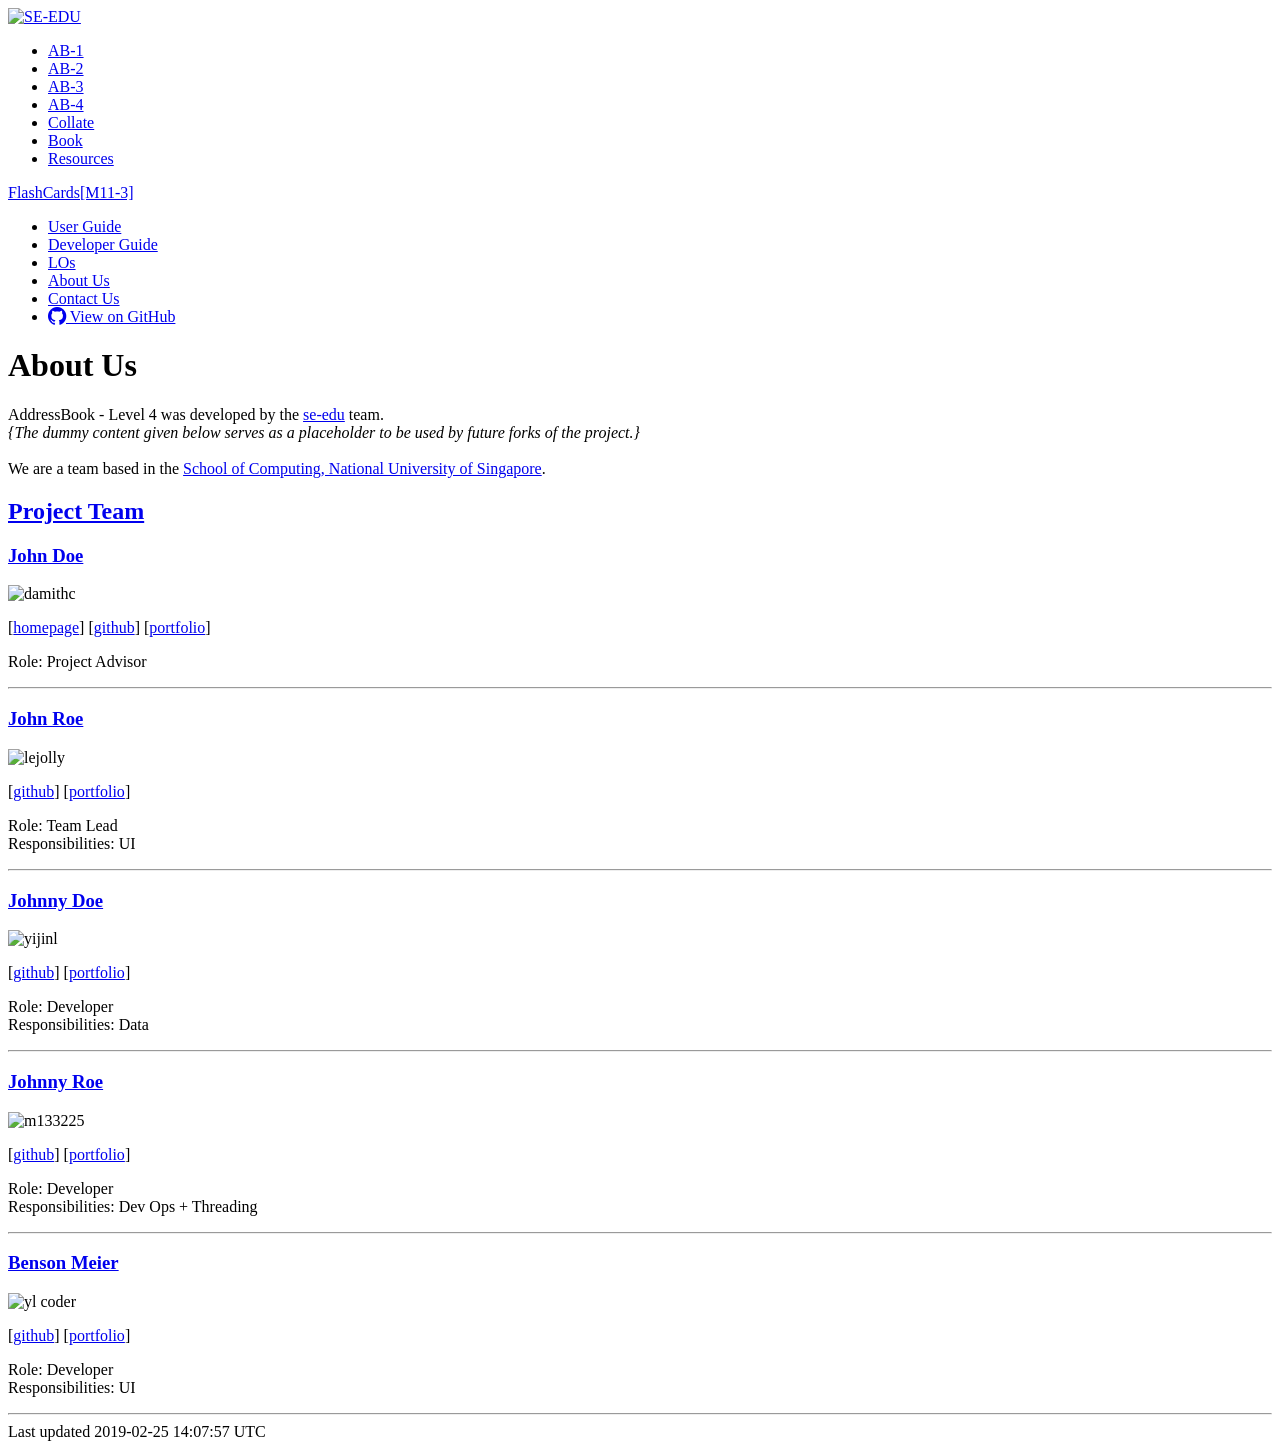
==== AboutUs.html @ 2ba3dc6c "Rebuild pages at f3b2365728d867f9c99bf2d13b0a5be630dcc479" ====
<!DOCTYPE html><html lang="en"><head><meta charset="UTF-8"><!--[if IE]><meta http-equiv="X-UA-Compatible" content="IE=edge"><![endif]--><meta name="viewport" content="width=device-width, initial-scale=1.0"><meta name="generator" content="Asciidoctor 1.5.6.1"><title>About Us</title><link rel="stylesheet" href="stylesheets/gh-pages.css">
<link rel="stylesheet" href="https://cdnjs.cloudflare.com/ajax/libs/font-awesome/4.5.0/css/font-awesome.min.css">
<link rel="stylesheet" href="stylesheets/coderay-asciidoctor.css"></head><body class="article"><div id="seedu-header"><nav class="navbar navbar-lg navbar-light bg-lighter"><div class="container"><a class="navbar-brand" href="https://se-edu.github.io/"><img src="images/SeEduLogo.png" alt="SE-EDU"></a><ul class="navbar-nav"><li class="nav-item"><a class="nav-link" href="https://se-edu.github.io/addressbook-level1">AB-1</a></li><li class="nav-item"><a class="nav-link" href="https://se-edu.github.io/addressbook-level2">AB-2</a></li><li class="nav-item"><a class="nav-link" href="https://se-edu.github.io/addressbook-level3">AB-3</a></li><li class="nav-item"><a class="nav-link active" href="index.html">AB-4</a></li><li class="nav-item"><a class="nav-link" href="https://se-edu.github.io/collate">Collate</a></li><li class="nav-item"><a class="nav-link" href="https://se-edu.github.io/se-book">Book</a></li><li class="nav-item"><a class="nav-link" href="https://se-edu.github.io/learningresources">Resources</a></li></ul></div></nav></div><div id="site-header"><nav class="navbar navbar-light bg-light"><div class="container"><a class="navbar-brand" href="index.html">FlashCards[M11-3]</a><ul class="navbar-nav"><li class="nav-item"><a class="nav-link" href="UserGuide.html">User Guide</a></li><li class="nav-item"><a class="nav-link" href="DeveloperGuide.html">Developer Guide</a></li><li class="nav-item"><a class="nav-link" href="LearningOutcomes.html">LOs</a></li><li class="nav-item"><a class="nav-link active" href="AboutUs.html">About Us</a></li><li class="nav-item"><a class="nav-link" href="ContactUs.html">Contact Us</a></li><li class="navitem"><a class="nav-link" href="https://github.com/cs2113-ay1819s2-m11-3/main"><span class="fa fa-github fa-lg" aria-hidden="true"></span>&nbsp;View on GitHub</a></li></ul></div></nav></div><div id="header"><h1>About Us</h1></div><div id="content"><div id="preamble">
<div class="sectionbody">
<div class="paragraph">
<p>AddressBook - Level 4 was developed by the <a href="https://se-edu.github.io/docs/Team.html">se-edu</a> team.<br>
<em>{The dummy content given below serves as a placeholder to be used by future forks of the project.}</em><br>
<br>
We are a team based in the <a href="http://www.comp.nus.edu.sg">School of Computing, National University of Singapore</a>.</p>
</div>
</div>
</div>
<div class="sect1">
<h2 id="project-team"><a class="link" href="#project-team">Project Team</a></h2>
<div class="sectionbody">
<div class="sect2">
<h3 id="john-doe"><a class="link" href="#john-doe">John Doe</a></h3>
<div class="imageblock" style="text-align: left">
<div class="content">
<img src="images/damithc.jpg" alt="damithc" width="150">
</div>
</div>
<div class="paragraph">
<p>[<a href="http://www.comp.nus.edu.sg/~damithch">homepage</a>] [<a href="https://github.com/damithc">github</a>] [<a href="team/johndoe.html">portfolio</a>]</p>
</div>
<div class="paragraph">
<p>Role: Project Advisor</p>
</div>
<hr>
</div>
<div class="sect2">
<h3 id="john-roe"><a class="link" href="#john-roe">John Roe</a></h3>
<div class="imageblock" style="text-align: left">
<div class="content">
<img src="images/lejolly.jpg" alt="lejolly" width="150">
</div>
</div>
<div class="paragraph">
<p>[<a href="http://github.com/lejolly">github</a>] [<a href="team/johndoe.html">portfolio</a>]</p>
</div>
<div class="paragraph">
<p>Role: Team Lead<br>
Responsibilities: UI</p>
</div>
<hr>
</div>
<div class="sect2">
<h3 id="johnny-doe"><a class="link" href="#johnny-doe">Johnny Doe</a></h3>
<div class="imageblock" style="text-align: left">
<div class="content">
<img src="images/yijinl.jpg" alt="yijinl" width="150">
</div>
</div>
<div class="paragraph">
<p>[<a href="http://github.com/yijinl">github</a>] [<a href="team/johndoe.html">portfolio</a>]</p>
</div>
<div class="paragraph">
<p>Role: Developer<br>
Responsibilities: Data</p>
</div>
<hr>
</div>
<div class="sect2">
<h3 id="johnny-roe"><a class="link" href="#johnny-roe">Johnny Roe</a></h3>
<div class="imageblock" style="text-align: left">
<div class="content">
<img src="images/m133225.jpg" alt="m133225" width="150">
</div>
</div>
<div class="paragraph">
<p>[<a href="http://github.com/m133225">github</a>] [<a href="team/johndoe.html">portfolio</a>]</p>
</div>
<div class="paragraph">
<p>Role: Developer<br>
Responsibilities: Dev Ops + Threading</p>
</div>
<hr>
</div>
<div class="sect2">
<h3 id="benson-meier"><a class="link" href="#benson-meier">Benson Meier</a></h3>
<div class="imageblock" style="text-align: left">
<div class="content">
<img src="images/yl_coder.jpg" alt="yl coder" width="150">
</div>
</div>
<div class="paragraph">
<p>[<a href="http://github.com/yl-coder">github</a>] [<a href="team/johndoe.html">portfolio</a>]</p>
</div>
<div class="paragraph">
<p>Role: Developer<br>
Responsibilities: UI</p>
</div>
<hr>
</div>
</div>
</div></div><div id="footer"><div class="container"><div id="footer-text">Last updated 2019-02-25 14:07:57 UTC</div></div></div></body></html>
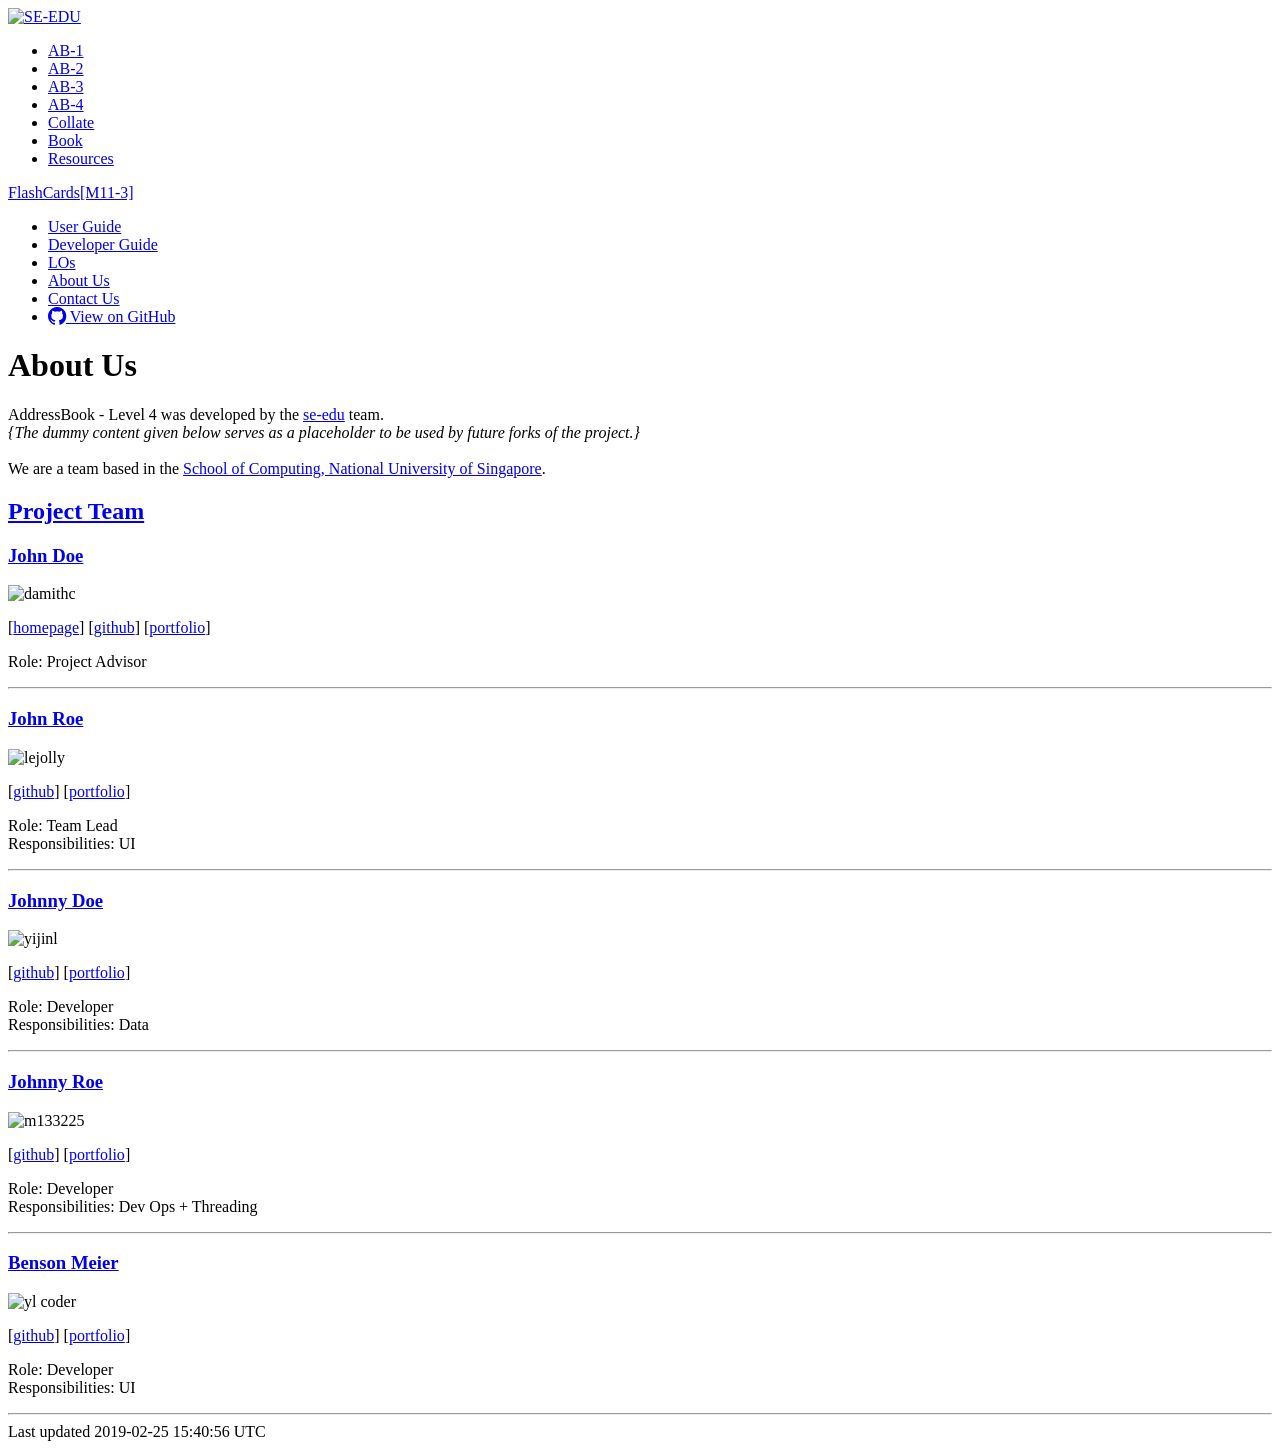
==== commit 9636d5cb: "Rebuild pages at c74dd0629ec959efa8cd974ccc496f8a0c415e49" ====
--- a/AboutUs.html
+++ b/AboutUs.html
@@ -93,4 +93,4 @@
 <hr>
 </div>
 </div>
-</div></div><div id="footer"><div class="container"><div id="footer-text">Last updated 2019-02-25 14:07:57 UTC</div></div></div></body></html>+</div></div><div id="footer"><div class="container"><div id="footer-text">Last updated 2019-02-25 15:40:56 UTC</div></div></div></body></html>
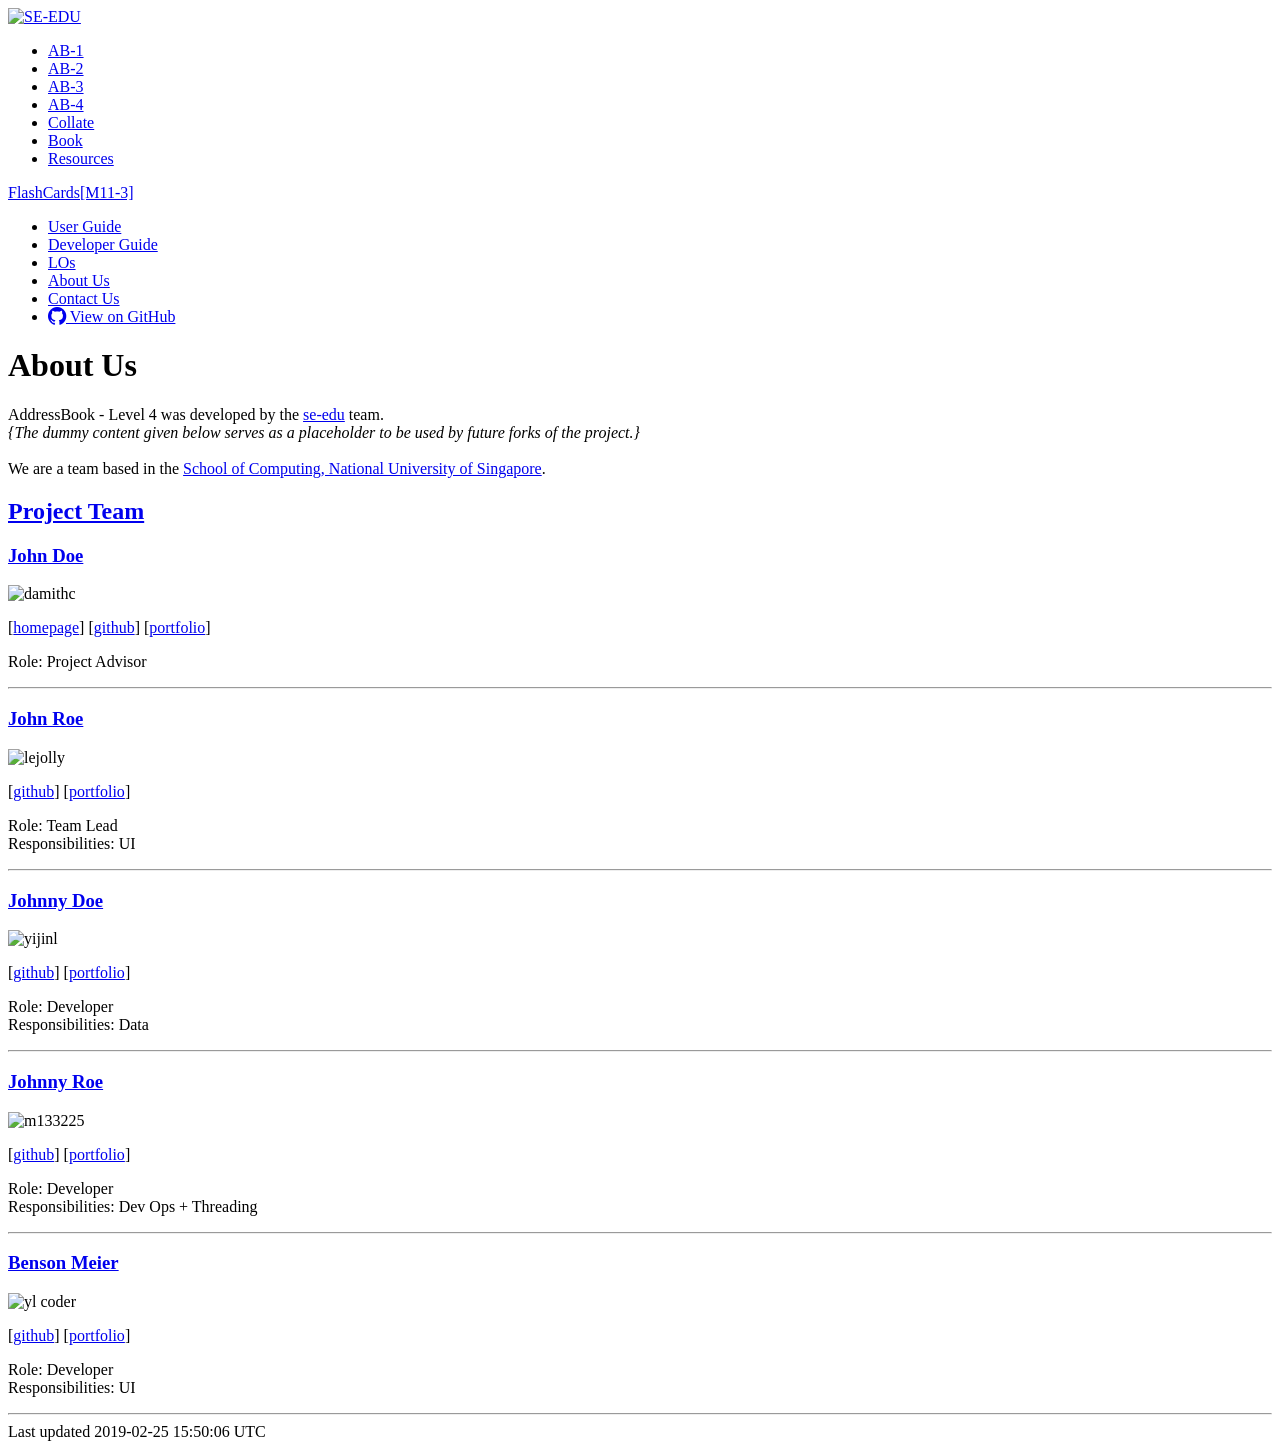
==== commit 54e99f54: "Rebuild pages at c97f654d51f7e4e71e220d0e05be580b708ccec5" ====
--- a/AboutUs.html
+++ b/AboutUs.html
@@ -93,4 +93,4 @@
 <hr>
 </div>
 </div>
-</div></div><div id="footer"><div class="container"><div id="footer-text">Last updated 2019-02-25 15:40:56 UTC</div></div></div></body></html>+</div></div><div id="footer"><div class="container"><div id="footer-text">Last updated 2019-02-25 15:50:06 UTC</div></div></div></body></html>
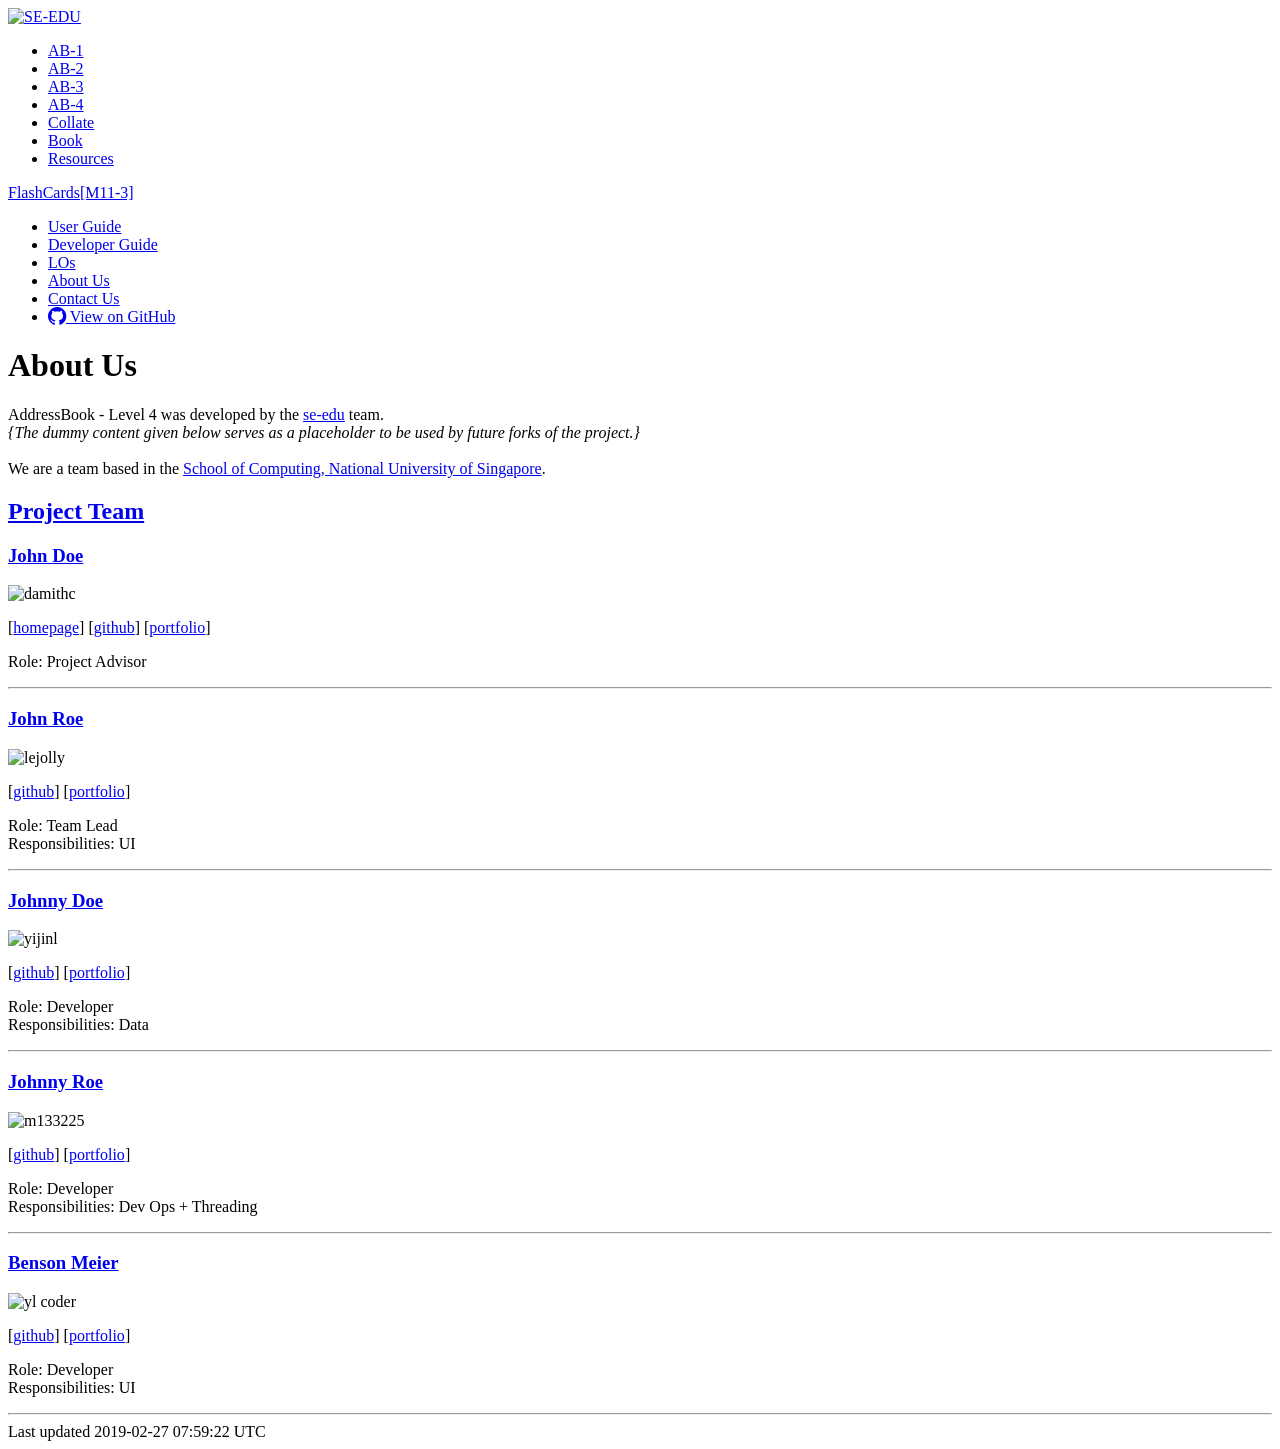
==== commit 130a9320: "Rebuild pages at 2af95319a84277f61670c1d9135c711b4718c037" ====
--- a/AboutUs.html
+++ b/AboutUs.html
@@ -93,4 +93,4 @@
 <hr>
 </div>
 </div>
-</div></div><div id="footer"><div class="container"><div id="footer-text">Last updated 2019-02-25 15:50:06 UTC</div></div></div></body></html>+</div></div><div id="footer"><div class="container"><div id="footer-text">Last updated 2019-02-27 07:59:22 UTC</div></div></div></body></html>
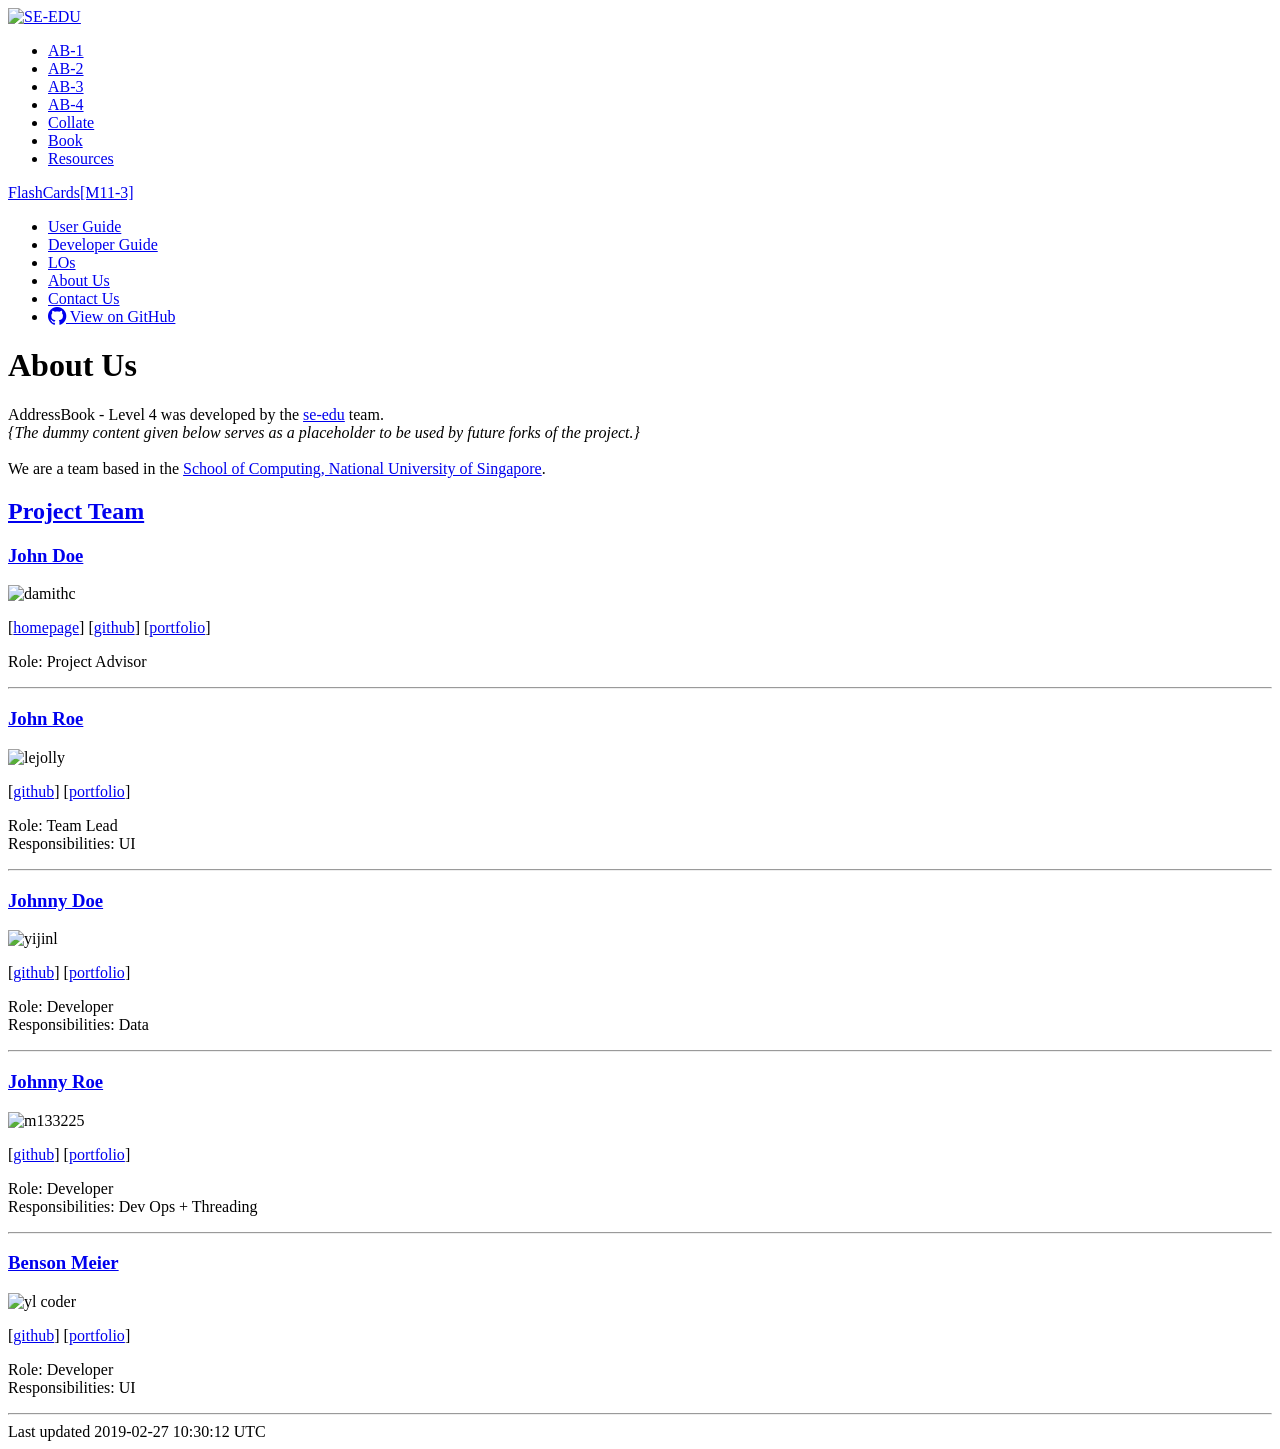
==== commit cc0ed591: "Rebuild pages at ce69ee6b8192f1a39ec7236b0ceee73bd2851a59" ====
--- a/AboutUs.html
+++ b/AboutUs.html
@@ -93,4 +93,4 @@
 <hr>
 </div>
 </div>
-</div></div><div id="footer"><div class="container"><div id="footer-text">Last updated 2019-02-27 07:59:22 UTC</div></div></div></body></html>+</div></div><div id="footer"><div class="container"><div id="footer-text">Last updated 2019-02-27 10:30:12 UTC</div></div></div></body></html>
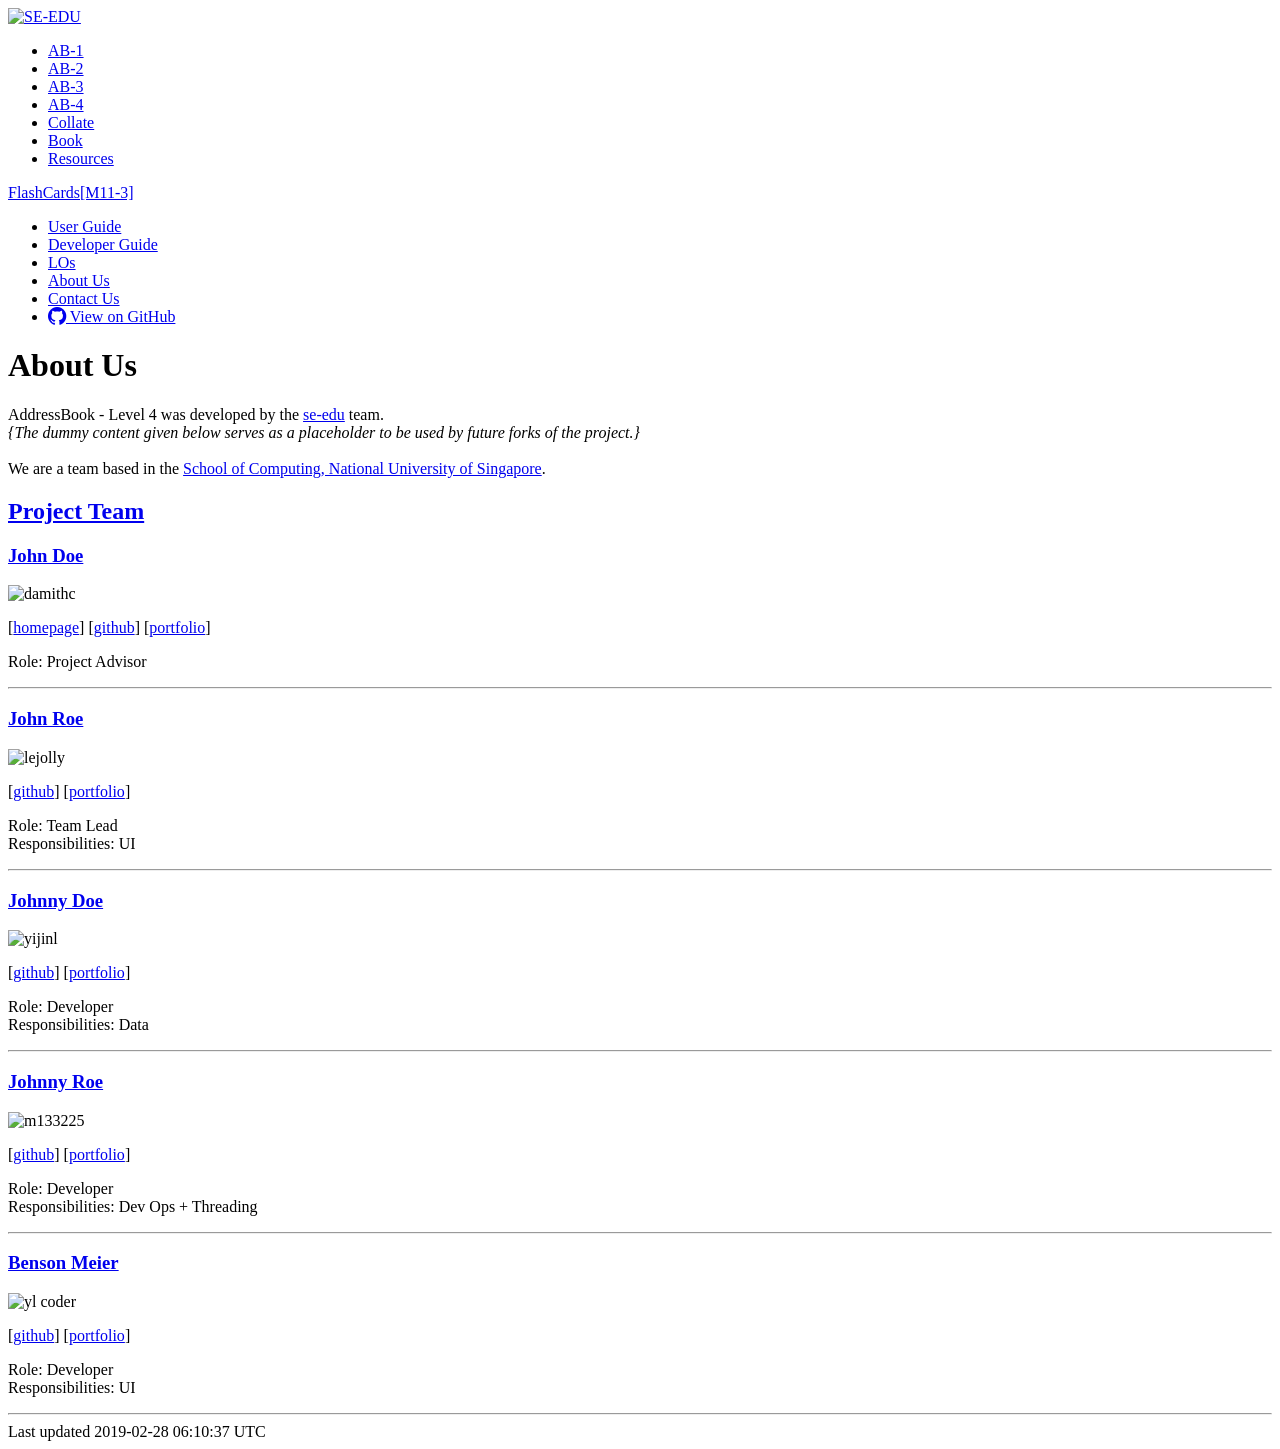
==== commit 14801028: "Rebuild pages at d12c0792b143845a21b37af6eb04801d9952555e" ====
--- a/AboutUs.html
+++ b/AboutUs.html
@@ -93,4 +93,4 @@
 <hr>
 </div>
 </div>
-</div></div><div id="footer"><div class="container"><div id="footer-text">Last updated 2019-02-27 10:30:12 UTC</div></div></div></body></html>+</div></div><div id="footer"><div class="container"><div id="footer-text">Last updated 2019-02-28 06:10:37 UTC</div></div></div></body></html>
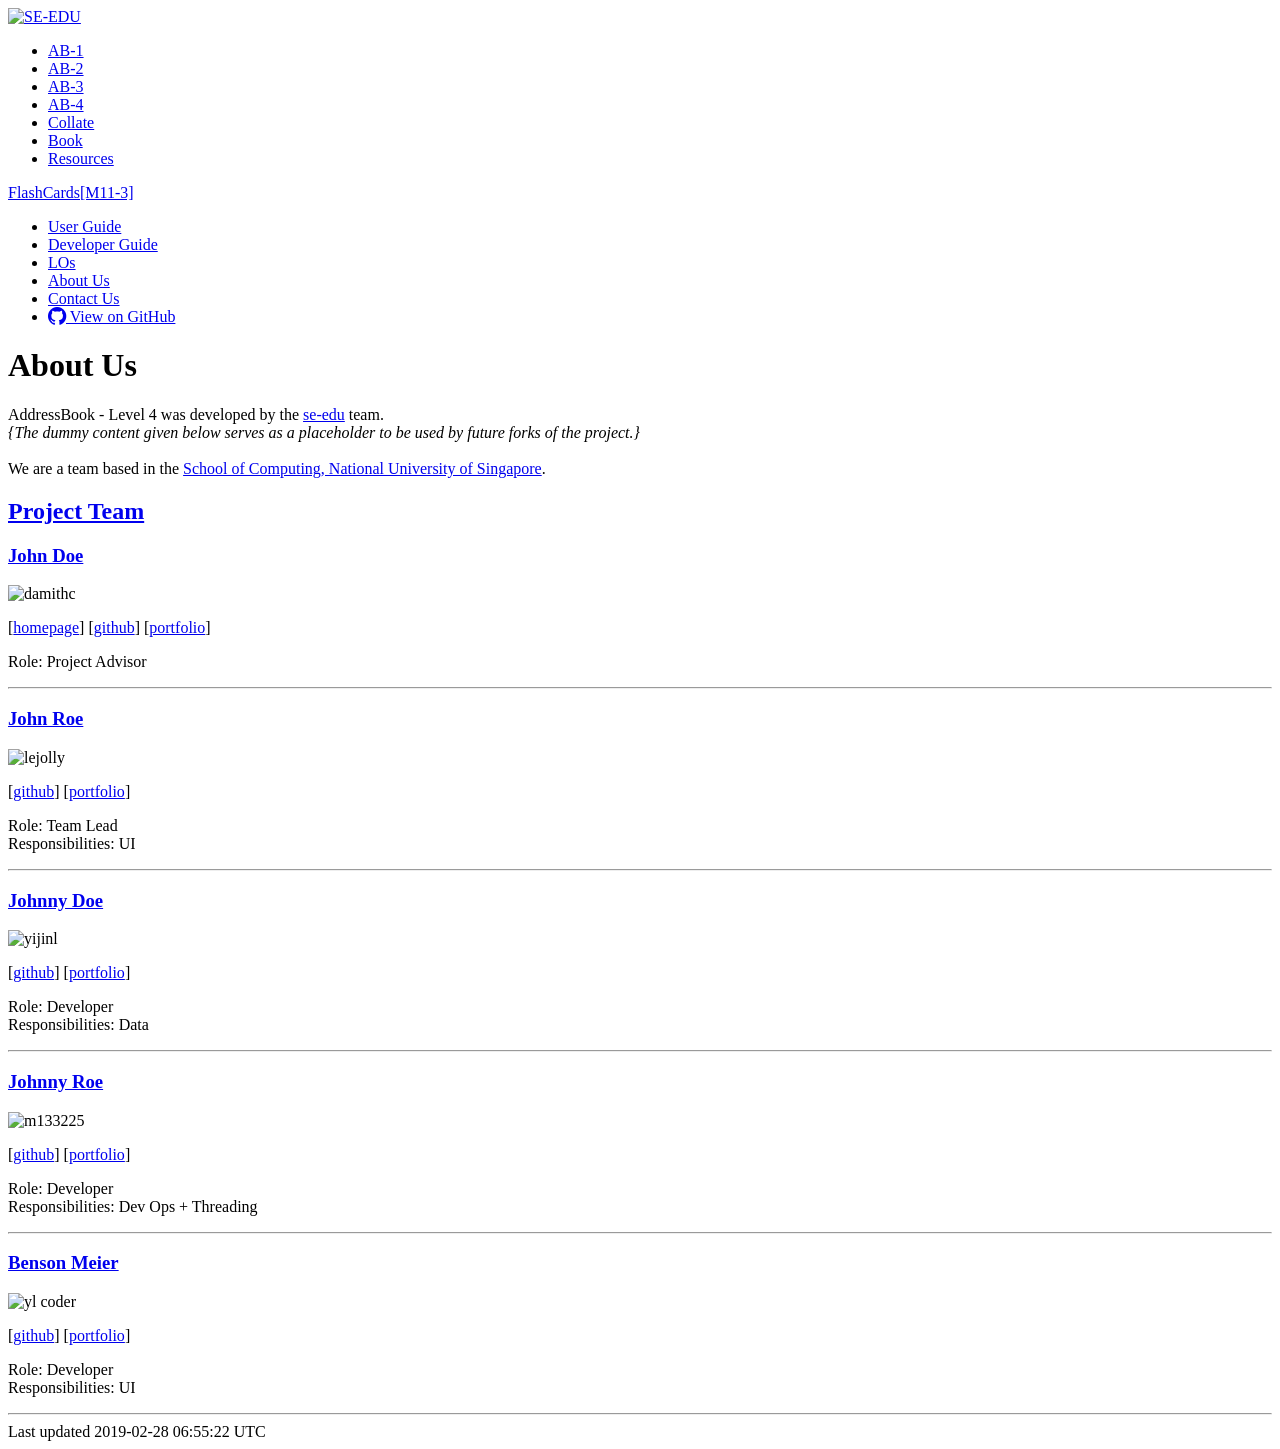
==== commit f7697b64: "Rebuild pages at 120e3a12fa8c176a3de0c6ee2f002e2b52e32926" ====
--- a/AboutUs.html
+++ b/AboutUs.html
@@ -93,4 +93,4 @@
 <hr>
 </div>
 </div>
-</div></div><div id="footer"><div class="container"><div id="footer-text">Last updated 2019-02-28 06:10:37 UTC</div></div></div></body></html>+</div></div><div id="footer"><div class="container"><div id="footer-text">Last updated 2019-02-28 06:55:22 UTC</div></div></div></body></html>
